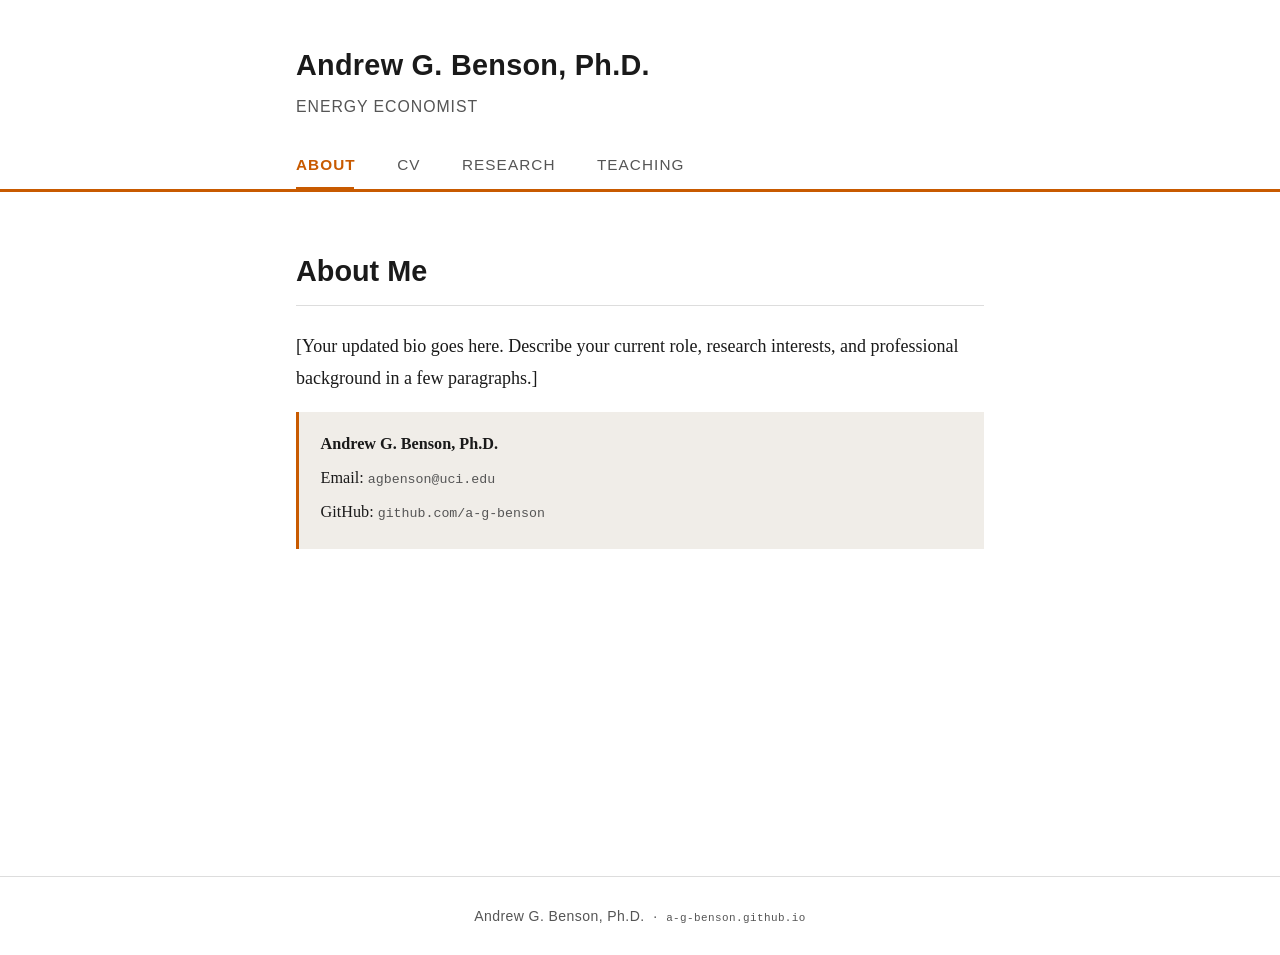
==== index.html @ b928b36d "Populating website with initial pages" ====
<!DOCTYPE html>
<html lang="en">
<head>
  <meta charset="UTF-8" />
  <meta name="viewport" content="width=device-width, initial-scale=1.0" />
  <title>Andrew G. Benson, Ph.D.</title>
  <link rel="stylesheet" href="style.css" />
</head>
<body>

<header>
  <div class="header-inner">
    <a class="site-title" href="index.html">Andrew G. Benson, Ph.D.</a>
    <div class="site-subtitle">Energy Economist</div>
    <nav>
      <a href="index.html" class="active">About</a>
      <a href="cv.html">CV</a>
      <a href="research.html">Research</a>
      <a href="teaching.html">Teaching</a>
    </nav>
  </div>
</header>

<div class="site-wrapper">
<main>

  <h1>About Me</h1>

  <!-- ✏️  REPLACE THIS SECTION with your own bio -->
  <p>[Your updated bio goes here. Describe your current role, research interests, and professional background in a few paragraphs.]</p>
  <!-- ✏️  END REPLACE -->

  <div class="contact-block">
    <p><strong>Andrew G. Benson, Ph.D.</strong></p>
    <p>Email: <a href="mailto:agbenson@uci.edu" class="url">agbenson@uci.edu</a></p>
    <p>GitHub: <a href="https://github.com/a-g-benson" class="url">github.com/a-g-benson</a></p>
  </div>

</main>
</div>

<footer>
  <div class="site-wrapper">
    Andrew G. Benson, Ph.D. &nbsp;·&nbsp;
    <span class="url">a-g-benson.github.io</span>
  </div>
</footer>

</body>
</html>
---- style.css ----
/* ============================================================
   Andrew G. Benson — Personal Website
   Style: Clean minimal, white + dark orange accents
   Fonts: Palatino Linotype (body), system sans-serif (headers),
          Lucida Console (code/URLs)
   ============================================================ */

:root {
  --orange:       #c85a00;
  --orange-light: #f0ede8;
  --orange-mid:   #e8795a;
  --text:         #1a1a1a;
  --text-muted:   #555;
  --border:       #ddd;
  --white:        #ffffff;
  --max-width:    760px;
}

/* ── Reset & Base ─────────────────────────────────────────── */
*, *::before, *::after { box-sizing: border-box; margin: 0; padding: 0; }

html { font-size: 18px; }

body {
  font-family: "Palatino Linotype", Palatino, "Book Antiqua", Georgia, serif;
  color: var(--text);
  background: var(--white);
  line-height: 1.75;
}

a {
  color: var(--orange);
  text-decoration: none;
  border-bottom: 1px solid transparent;
  transition: border-color 0.15s ease, color 0.15s ease;
}
a:hover {
  border-bottom-color: var(--orange);
}

code, .url, a.url {
  font-family: "Lucida Console", "Courier New", monospace;
  font-size: 0.82em;
  color: var(--text-muted);
}

/* ── Layout ───────────────────────────────────────────────── */
.site-wrapper {
  max-width: var(--max-width);
  margin: 0 auto;
  padding: 0 2rem;
}

/* ── Header / Nav ─────────────────────────────────────────── */
header {
  border-bottom: 3px solid var(--orange);
  padding: 2.2rem 0 0;
  margin-bottom: 3rem;
}

.header-inner {
  max-width: var(--max-width);
  margin: 0 auto;
  padding: 0 2rem;
}

.site-title {
  font-family: "Gill Sans", "Gill Sans MT", Calibri, "Trebuchet MS", sans-serif;
  font-size: 1.6rem;
  font-weight: 700;
  letter-spacing: 0.01em;
  color: var(--text);
  text-decoration: none;
  border-bottom: none;
  display: block;
  margin-bottom: 0.15rem;
}
.site-title:hover { color: var(--orange); border-bottom: none; }

.site-subtitle {
  font-family: "Gill Sans", "Gill Sans MT", Calibri, "Trebuchet MS", sans-serif;
  font-size: 0.88rem;
  color: var(--text-muted);
  letter-spacing: 0.06em;
  text-transform: uppercase;
  margin-bottom: 1.2rem;
}

nav {
  display: flex;
  flex-wrap: wrap;
  gap: 0;
}

nav a {
  font-family: "Gill Sans", "Gill Sans MT", Calibri, "Trebuchet MS", sans-serif;
  font-size: 0.85rem;
  text-transform: uppercase;
  letter-spacing: 0.07em;
  color: var(--text-muted);
  border-bottom: none;
  padding: 0.55rem 1.1rem 0.55rem 0;
  margin-right: 1.2rem;
  position: relative;
  transition: color 0.15s;
}
nav a::after {
  content: '';
  position: absolute;
  bottom: 0;
  left: 0;
  width: 0;
  height: 2px;
  background: var(--orange);
  transition: width 0.2s ease;
}
nav a:hover { color: var(--orange); }
nav a:hover::after { width: calc(100% - 1.2rem); }
nav a.active { color: var(--orange); font-weight: 600; }
nav a.active::after { width: calc(100% - 1.2rem); }

/* ── Main Content ─────────────────────────────────────────── */
main {
  min-height: 60vh;
}

h1 {
  font-family: "Gill Sans", "Gill Sans MT", Calibri, "Trebuchet MS", sans-serif;
  font-size: 1.6rem;
  font-weight: 700;
  color: var(--text);
  margin-bottom: 1.4rem;
  padding-bottom: 0.5rem;
  border-bottom: 1px solid var(--border);
}

h2 {
  font-family: "Gill Sans", "Gill Sans MT", Calibri, "Trebuchet MS", sans-serif;
  font-size: 1.05rem;
  font-weight: 700;
  color: var(--orange);
  text-transform: uppercase;
  letter-spacing: 0.06em;
  margin: 2.2rem 0 0.6rem;
}

h3 {
  font-family: "Gill Sans", "Gill Sans MT", Calibri, "Trebuchet MS", sans-serif;
  font-size: 1rem;
  font-weight: 600;
  color: var(--text);
  margin: 1.4rem 0 0.3rem;
}

p { margin-bottom: 1rem; }

/* ── Paper / Publication entries ─────────────────────────── */
.paper {
  margin-bottom: 1.6rem;
  padding-left: 1rem;
  border-left: 3px solid var(--orange-light);
  transition: border-color 0.15s;
}
.paper:hover { border-left-color: var(--orange); }

.paper-title {
  font-style: italic;
  color: var(--text);
  font-size: 1rem;
}
.paper-title a {
  font-style: italic;
  color: var(--text);
  border-bottom: 1px solid var(--border);
}
.paper-title a:hover { color: var(--orange); border-bottom-color: var(--orange); }

.paper-meta {
  font-family: "Gill Sans", "Gill Sans MT", Calibri, "Trebuchet MS", sans-serif;
  font-size: 0.8rem;
  color: var(--text-muted);
  margin-top: 0.2rem;
}

.paper-note {
  font-size: 0.9rem;
  color: var(--text-muted);
  margin-top: 0.25rem;
}

/* ── Teaching entries ────────────────────────────────────── */
.course {
  margin-bottom: 1.8rem;
}
.course-title {
  font-family: "Gill Sans", "Gill Sans MT", Calibri, "Trebuchet MS", sans-serif;
  font-weight: 700;
  font-size: 0.95rem;
}
.course-topics {
  font-size: 0.9rem;
  color: var(--text-muted);
  margin: 0.2rem 0 0.4rem;
}
.course-evals {
  font-size: 0.85rem;
}
.course-evals a {
  margin-right: 1rem;
}

/* ── Download links ──────────────────────────────────────── */
.download-link {
  display: inline-flex;
  align-items: center;
  gap: 0.4rem;
  font-family: "Gill Sans", "Gill Sans MT", Calibri, "Trebuchet MS", sans-serif;
  font-size: 0.82rem;
  text-transform: uppercase;
  letter-spacing: 0.05em;
  color: var(--orange);
  border: 1px solid var(--orange);
  border-radius: 2px;
  padding: 0.25rem 0.65rem;
  transition: background 0.15s, color 0.15s;
  margin-top: 0.5rem;
}
.download-link:hover {
  background: var(--orange);
  color: var(--white);
  border-bottom-color: var(--orange);
}

/* ── About page ──────────────────────────────────────────── */
.about-grid {
  display: grid;
  grid-template-columns: 1fr;
  gap: 2rem;
}

.contact-block {
  background: var(--orange-light);
  border-left: 3px solid var(--orange);
  padding: 1rem 1.2rem;
  font-size: 0.9rem;
}
.contact-block p { margin-bottom: 0.3rem; }

/* ── Footer ──────────────────────────────────────────────── */
footer {
  margin-top: 5rem;
  padding: 1.5rem 0;
  border-top: 1px solid var(--border);
  text-align: center;
  font-family: "Gill Sans", "Gill Sans MT", Calibri, "Trebuchet MS", sans-serif;
  font-size: 0.78rem;
  color: var(--text-muted);
  letter-spacing: 0.03em;
}
footer .url { font-size: 0.78em; }

/* ── Responsive ──────────────────────────────────────────── */
@media (max-width: 600px) {
  html { font-size: 16px; }
  .header-inner, .site-wrapper { padding: 0 1.2rem; }
  nav a { margin-right: 0.8rem; }
}
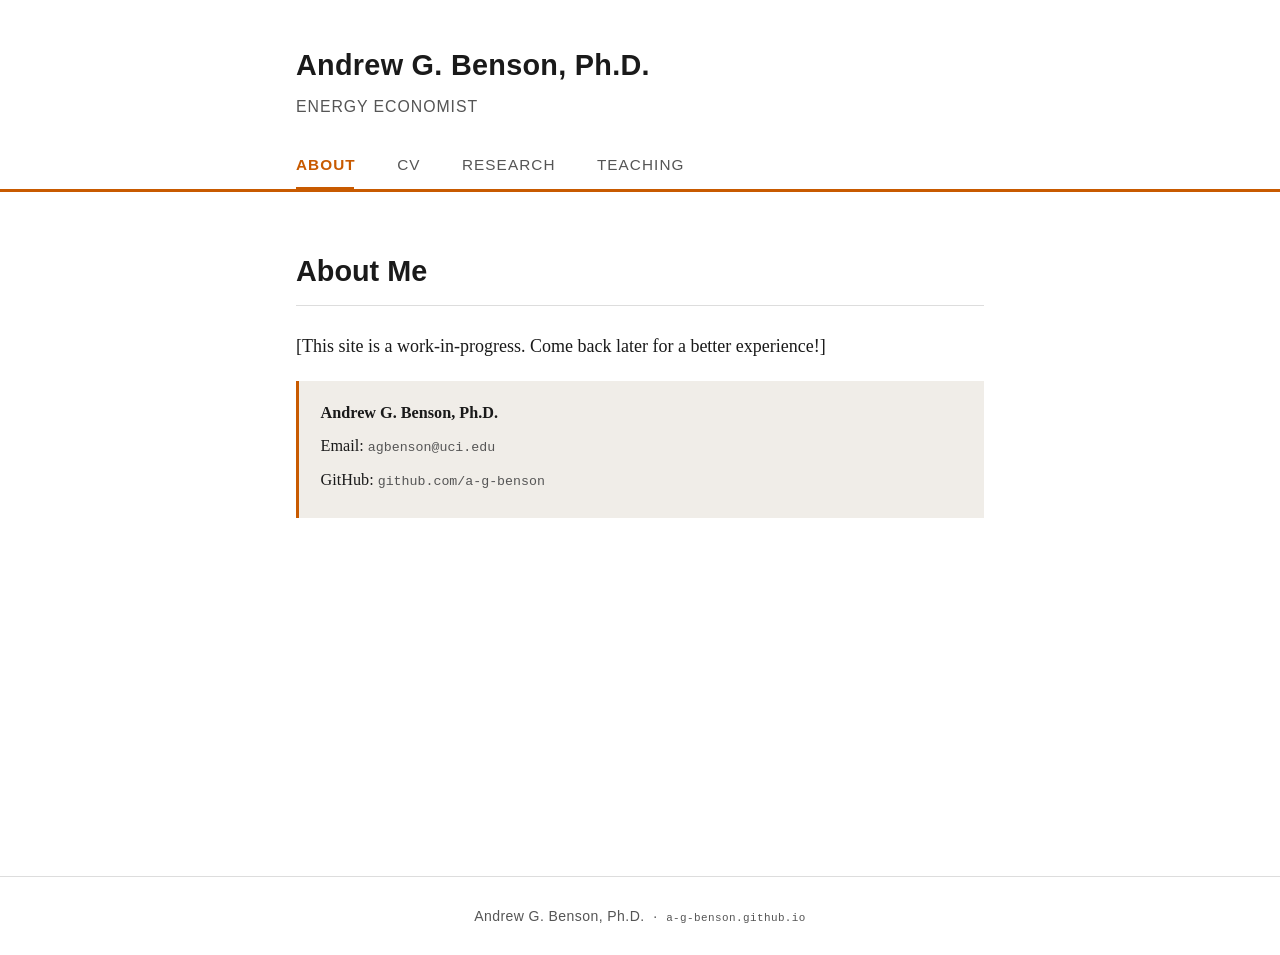
==== commit 9a7eab71: "work-in-progress message on front page" ====
--- a/index.html
+++ b/index.html
@@ -27,7 +27,7 @@
   <h1>About Me</h1>
 
   <!-- ✏️  REPLACE THIS SECTION with your own bio -->
-  <p>[Your updated bio goes here. Describe your current role, research interests, and professional background in a few paragraphs.]</p>
+  <p>[This site is a work-in-progress. Come back later for a better experience!]</p>
   <!-- ✏️  END REPLACE -->
 
   <div class="contact-block">
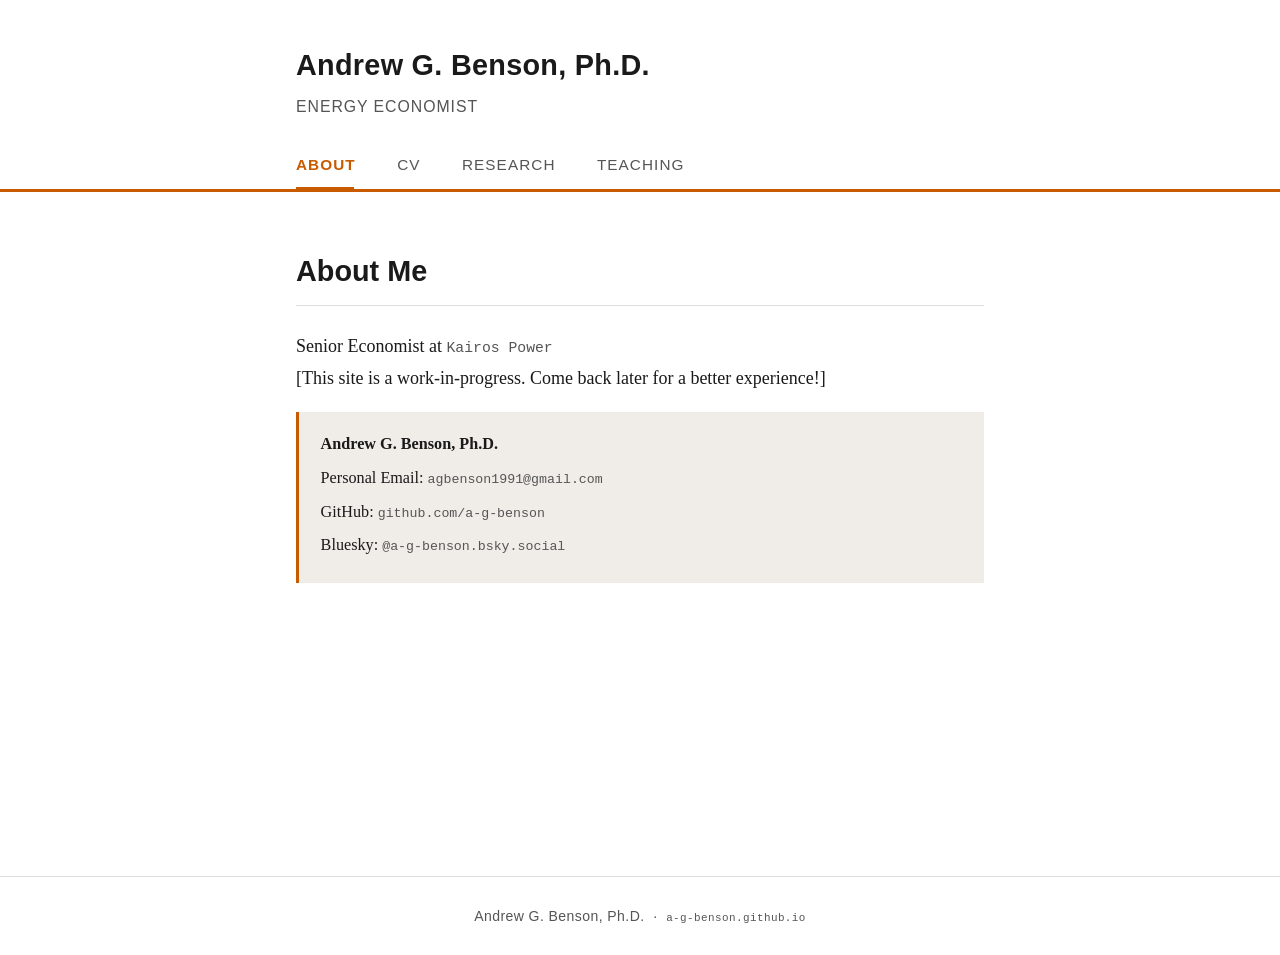
==== commit 617e2704: "Update contact info and about" ====
--- a/index.html
+++ b/index.html
@@ -26,14 +26,17 @@
 
   <h1>About Me</h1>
 
+  Senior Economist at <a href="https://www.kairospower.com/" class="url"> Kairos Power </a>
+
   <!-- ✏️  REPLACE THIS SECTION with your own bio -->
   <p>[This site is a work-in-progress. Come back later for a better experience!]</p>
   <!-- ✏️  END REPLACE -->
 
   <div class="contact-block">
     <p><strong>Andrew G. Benson, Ph.D.</strong></p>
-    <p>Email: <a href="mailto:agbenson@uci.edu" class="url">agbenson@uci.edu</a></p>
+    <p>Personal Email: <a href="mailto:agbenson1991@gmail.com" class="url">agbenson1991@gmail.com</a></p>
     <p>GitHub: <a href="https://github.com/a-g-benson" class="url">github.com/a-g-benson</a></p>
+    <p>Bluesky: <a href="https://bsky.app/profile/a-g-benson.bsky.social" class="url">@a-g-benson.bsky.social</a>  </p>
   </div>
 
 </main>
